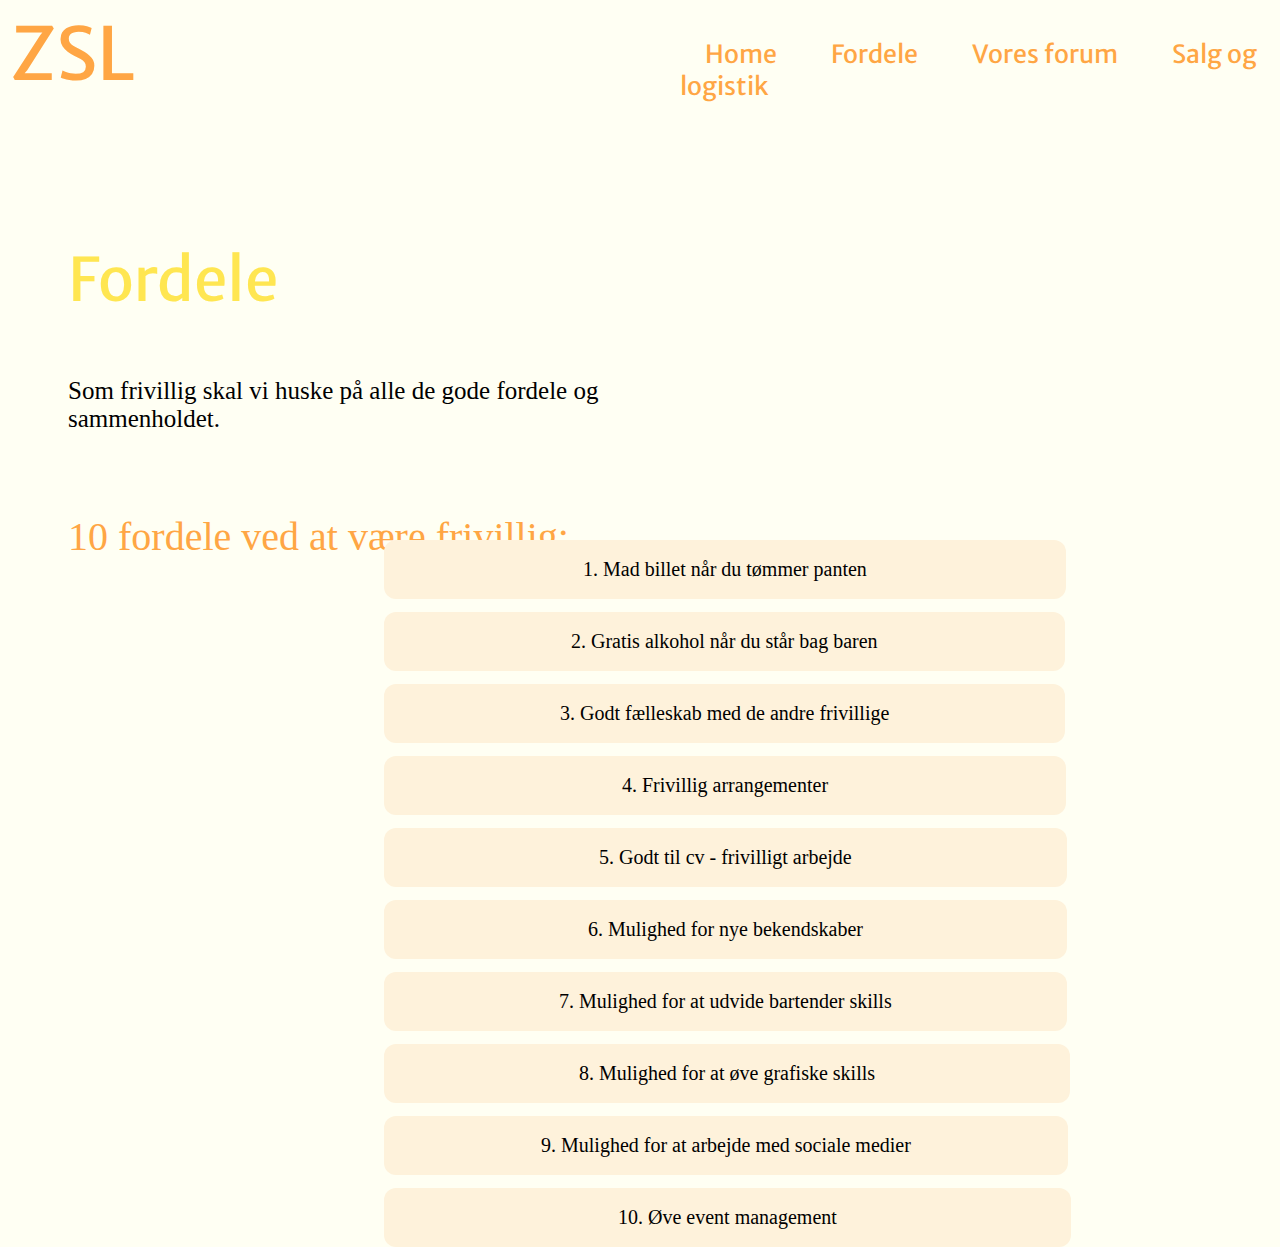
==== fordele.html @ 261a8c9f "Natascha-commit" ====
<!DOCTYPE html>
<html lang="en">
<head>
  <!--dette element definerer tegnsættelse, som der anvendes til at fortolke tegnene på websiden.-->
  <meta charset="UTF-8">
  <!--dette element styrer visningen af websiden på forskellige enheder, så både telefoner, ipads og computere.-->
  <meta name="viewport" >
  <title>fordele</title>
  <!--her linkes der til google fonten som bliver brugt på hjemmesiden-->
  <link href="https://fonts.googleapis.com/css2?family=Italianno&family=Merriweather+Sans&family=Montserrat:ital,wght@0,100..900;1,100..900&display=swap" rel="stylesheet">
  <!--her linkes der til css-->
  <link rel="stylesheet" href="styles.css">
  <!--her linker jeg til javascript-->
  <script src="script.js"></script>
</head>
<body>

<!--her er logoet som er lavet til et link som linker hjem til forsiden og der er lavet et id så den kan styles-->
<!-- der bruges a element som bruges som hyper-link som gør at man kan linke til en webside eller et andet sted i ens hjemmeside
i dette tilfelde bruges det som link til homepage-->
<a id="ZSL" href="index.html">ZSL</a>

<!-- her laves der topnavbar. den får en class så vi kan style den. dette kan ses i stylingen hvor der fx står .topnavn a{-->
<!-- her er der lavet et div tag for at gruppere navbaren så der er mulighed for at style dem sammen (topnav a)-->
<div class="topnav">
  <!--her linket der til en anden side hvorefter der står en navn udfra så man kan genkende dem -->
  <a href="#home">Home</a>
  <a href="fordele.html">Fordele</a>
  <a href="#contact">Vores forum</a>
  <a href="index.html">Salg og logistik</a>
</div>

<div>
<p id="fordele">Fordele</p>

<p id="sammenhold">Som frivillig skal vi huske på alle de gode fordele og sammenholdet.</p>

<p id="være">10 fordele ved at være frivillig:</p>
</div>


<!-- her laves boksene for de 10 fordele.
 de har fået et id så de kan styles -->
<div>
  <a id="et">1. Mad billet når du tømmer panten</a>
  <a id="to">2. Gratis alkohol når du står bag baren</a>
  <a id="tre">3. Godt fælleskab med de andre frivillige</a>
  <a id="fire">4. Frivillig arrangementer</a>
  <a id="fem">5. Godt til cv - frivilligt arbejde</a>
  <a id="seks">6. Mulighed for nye bekendskaber</a>
  <a id="syv">7. Mulighed for at udvide bartender skills</a>
  <a id="otte">8. Mulighed for at øve grafiske skills</a>
  <a id="ni">9. Mulighed for at arbejde med sociale medier</a>
  <a id="ti">10. Øve event management </a>
</div>

</body>
</html>
---- styles.css ----
body{
    background-color: #FFFFF3;
}


/* Her vælger først frave, derefter størrelse, tættere på toppen, længere mod vendtre, fonten fra google,ingen streger rundt om eller under teksten */
#ZSL{
    color: #FFA644;
    background-color: #FFFFF3;
    font-size: 73px;
    margin-left: 3px;
    font-family: "Merriweather Sans", sans-serif;
    text-decoration: none; /*gør at der ikke er streger rund om teksten*/
}


.topnav{
    float: right; /*gør at den rykker sig mod højre*/
    margin-top: 30px;
}


.topnav a{
    color: #FFA644;
    text-decoration: none; /*fjerne stregen under teksten*/
    font-size: 25px;
    padding: 25px; /*gør at der kommer mellemrum mellem teksten*/
    display: inline; /*gør at teksten er ved siden af hinanden istedet for fx en boks/over hinanden */
    font-family: "Merriweather Sans", sans-serif;
}


#salg{
    color: #ffe651;
    font-family: "Merriweather Sans", sans-serif;
    font-size: 50px; /*størrelsen på teksten*/
    padding-left: 60px;
}


#kasse {
    background-color: #FFA644;
    color: white; /*gør teksten hvis*/
    padding: 18px 99px; /*gør kassen højere og breddere */
    font-size: 35px; /*størrelsen på teksten*/
    border-radius: 12px; /*laver runde kanter om knappen*/
    text-decoration: none; /*fjerner streger rundt om teksten*/
    position: absolute; /* Gør at kanppen kan rykke sig væk fra den plads som den stod på */
    top: 30%; /* gør at den rykker jeg 30 % væk fra toppen*/
    left: 40%; /* Centrer knappen  */
    }

#Kvittering {
    background-color: #FFA644;
    color: white; /*gør teksten hvis*/
    padding: 18px 70px; /*gør kassen højere og breddere */
    font-size: 35px; /*størrelsen på teksten*/
    border-radius: 12px; /*laver runde kanter om knappen*/
    text-decoration: none; /*fjerner streger rundt om teksten*/
    position: absolute; /* Gør at kanppen kan rykke sig væk fra den plads som den stod på */
    top: 50%; /* gør at den rykker jeg 30 % væk fra toppen*/
    left: 40%; /* Centrer knappen  */
}


#Status {
    background-color: #FFA644;
    color: white; /*gør teksten hvis*/
    padding: 18px 99px; /*gør kassen højere og breddere */
    font-size: 35px; /*størrelsen på teksten*/
    border-radius: 12px; /*laver runde kanter om knappen*/
    text-decoration: none; /*fjerner streger rundt om teksten*/
    position: absolute; /* Gør at kanppen kan rykke sig væk fra den plads som den stod på */
    top: 70%; /* gør at den rykker jeg 30 % væk fra toppen*/
    left: 40%; /* Centrer knappen  */
}




/*      HER     STARTER    STYLING    FOR    FILEN   KASSE       */

body{
    background-color: #FFFFF3;
}

body{
    display: grid;
    grid-template-columns: 1fr 1fr;
    gap: 5rem;
}
.drinks{
    display: grid;
    grid-template-columns: 0.1fr 0.1fr 0.1fr 0.1fr;
    gap: 0.5rem; /* Afstand mellem knapperne */
    margin-left: 70px;
    margin-top: 4vw;
}
.drinks button{
    width: 10rem;
    height: 7rem;
    background-color: #FEF2DB;

}
.calculator{
    display: grid;
    grid-template-columns: 0.25fr 0.25fr 0.25fr;
    margin-left: 90px;
    margin-top: 6vw;
}
.calculator button{
    width: 7rem;
    height: 7rem;
    background-color: #ffe651;
}
#total{
    display: flex;
    align-items: center;
    font-weight: 700;
    font-size: 2rem;
}






/*      HER     STARTER    STYLING    FOR    FILEN   FORDELE      */

#fordele{
    color: #ffe651;
    font-family: "Merriweather Sans", sans-serif;
    font-size: 60px;/*størrelsen på teksten*/
    padding-left: 60px; /*gør den rykker sig længere mod højre*/
}

#sammenhold{
    font-size: 25px; /*giver teksten størrelse*/
    padding-left: 60px; /*gør den rykker sig længere mod højre*/
}


#være{
    color: #FFA644; /*gør teksten orange*/
    font-size: 40px; /*størrelsen på teksten*/
    padding-left: 60px; /*gør den rykker sig længere mod højre*/
    padding-top: 40px; /*gør teksten rykker sig længere fra toppen*/
}




#et{
    background-color: #fef2db;
    color: black; /*gør teksten hvis*/
    padding: 18px 199px; /*gør kassen højere og breddere */
    font-size: 20px; /*størrelsen på teksten*/
    border-radius: 12px; /*laver runde kanter om knappen*/
    position: absolute; /* Gør at kanppen kan rykke sig væk fra den plads som den stod på */
    top: 60%; /* gør at den rykker jeg 30 % væk fra toppen*/
    left: 30%; /* Centrer knappen  */
}

#to{
    background-color: #FEF2DB;
    color: black; /*gør teksten hvis*/
    padding: 18px 187px; /*gør kassen højere og breddere */
    font-size: 20px; /*størrelsen på teksten*/
    border-radius: 12px; /*laver runde kanter om knappen*/
    position: absolute; /* Gør at kanppen kan rykke sig væk fra den plads som den stod på */
    top: 68%; /* gør at den rykker jeg 30 % væk fra toppen*/
    left: 30%; /* Centrer knappen  */
}

#tre{
    background-color: #FEF2DB;
    color: black; /*gør teksten hvis*/
    padding: 18px 176px; /*gør kassen højere og breddere */
    font-size: 20px; /*størrelsen på teksten*/
    border-radius: 12px; /*laver runde kanter om knappen*/
    position: absolute; /* Gør at kanppen kan rykke sig væk fra den plads som den stod på */
    top: 76%; /* gør at den rykker jeg 30 % væk fra toppen*/
    left: 30%; /* Centrer knappen  */
}

#fire{
    background-color: #FEF2DB;
    color: black; /*gør teksten hvis*/
    padding: 18px 238px; /*gør kassen højere og breddere */
    font-size: 20px; /*størrelsen på teksten*/
    border-radius: 12px; /*laver runde kanter om knappen*/
    position: absolute; /* Gør at kanppen kan rykke sig væk fra den plads som den stod på */
    top: 84%; /* gør at den rykker jeg 30 % væk fra toppen*/
    left: 30%; /* Centrer knappen  */
}

#fem{
    background-color: #FEF2DB;
    color: black; /*gør teksten hvis*/
    padding: 18px 215px; /*gør kassen højere og breddere */
    font-size: 20px; /*størrelsen på teksten*/
    border-radius: 12px; /*laver runde kanter om knappen*/
    position: absolute; /* Gør at kanppen kan rykke sig væk fra den plads som den stod på */
    top: 92%; /* gør at den rykker jeg 30 % væk fra toppen*/
    left: 30%; /* Centrer knappen  */
}

#seks{
    background-color: #FEF2DB;
    color: black; /*gør teksten hvis*/
    padding: 18px 204px; /*gør kassen højere og breddere */
    font-size: 20px; /*størrelsen på teksten*/
    border-radius: 12px; /*laver runde kanter om knappen*/
    position: absolute; /* Gør at kanppen kan rykke sig væk fra den plads som den stod på */
    top: 100%; /* gør at den rykker jeg 30 % væk fra toppen*/
    left: 30%; /* Centrer knappen  */
}

#syv{
    background-color: #FEF2DB;
    color: black; /*gør teksten hvis*/
    padding: 18px 175px; /*gør kassen højere og breddere */
    font-size: 20px; /*størrelsen på teksten*/
    border-radius: 12px; /*laver runde kanter om knappen*/
    position: absolute; /* Gør at kanppen kan rykke sig væk fra den plads som den stod på */
    top: 108%; /* gør at den rykker jeg 30 % væk fra toppen*/
    left: 30%; /* Centrer knappen  */
}

#otte{
    background-color: #FEF2DB;
    color: black; /*gør teksten hvis*/
    padding: 18px 195px; /*gør kassen højere og breddere */
    font-size: 20px; /*størrelsen på teksten*/
    border-radius: 12px; /*laver runde kanter om knappen*/
    position: absolute; /* Gør at kanppen kan rykke sig væk fra den plads som den stod på */
    top: 116%; /* gør at den rykker jeg 30 % væk fra toppen*/
    left: 30%; /* Centrer knappen  */
}

#ni{
    background-color: #FEF2DB;
    color: black; /*gør teksten hvis*/
    padding: 18px 157px; /*gør kassen højere og breddere */
    font-size: 20px; /*størrelsen på teksten*/
    border-radius: 12px; /*laver runde kanter om knappen*/
    position: absolute; /* Gør at kanppen kan rykke sig væk fra den plads som den stod på */
    top: 124%; /* gør at den rykker jeg 30 % væk fra toppen*/
    left: 30%; /* Centrer knappen  */
}

#ti{
    background-color: #FEF2DB;
    color: black; /*gør teksten hvis*/
    padding: 18px 234px; /*gør kassen højere og breddere */
    font-size: 20px; /*størrelsen på teksten*/
    border-radius: 12px; /*laver runde kanter om knappen*/
    position: absolute; /* Gør at kanppen kan rykke sig væk fra den plads som den stod på */
    top: 132%; /* gør at den rykker jeg 30 % væk fra toppen*/
    left: 30%; /* Centrer knappen  */
}
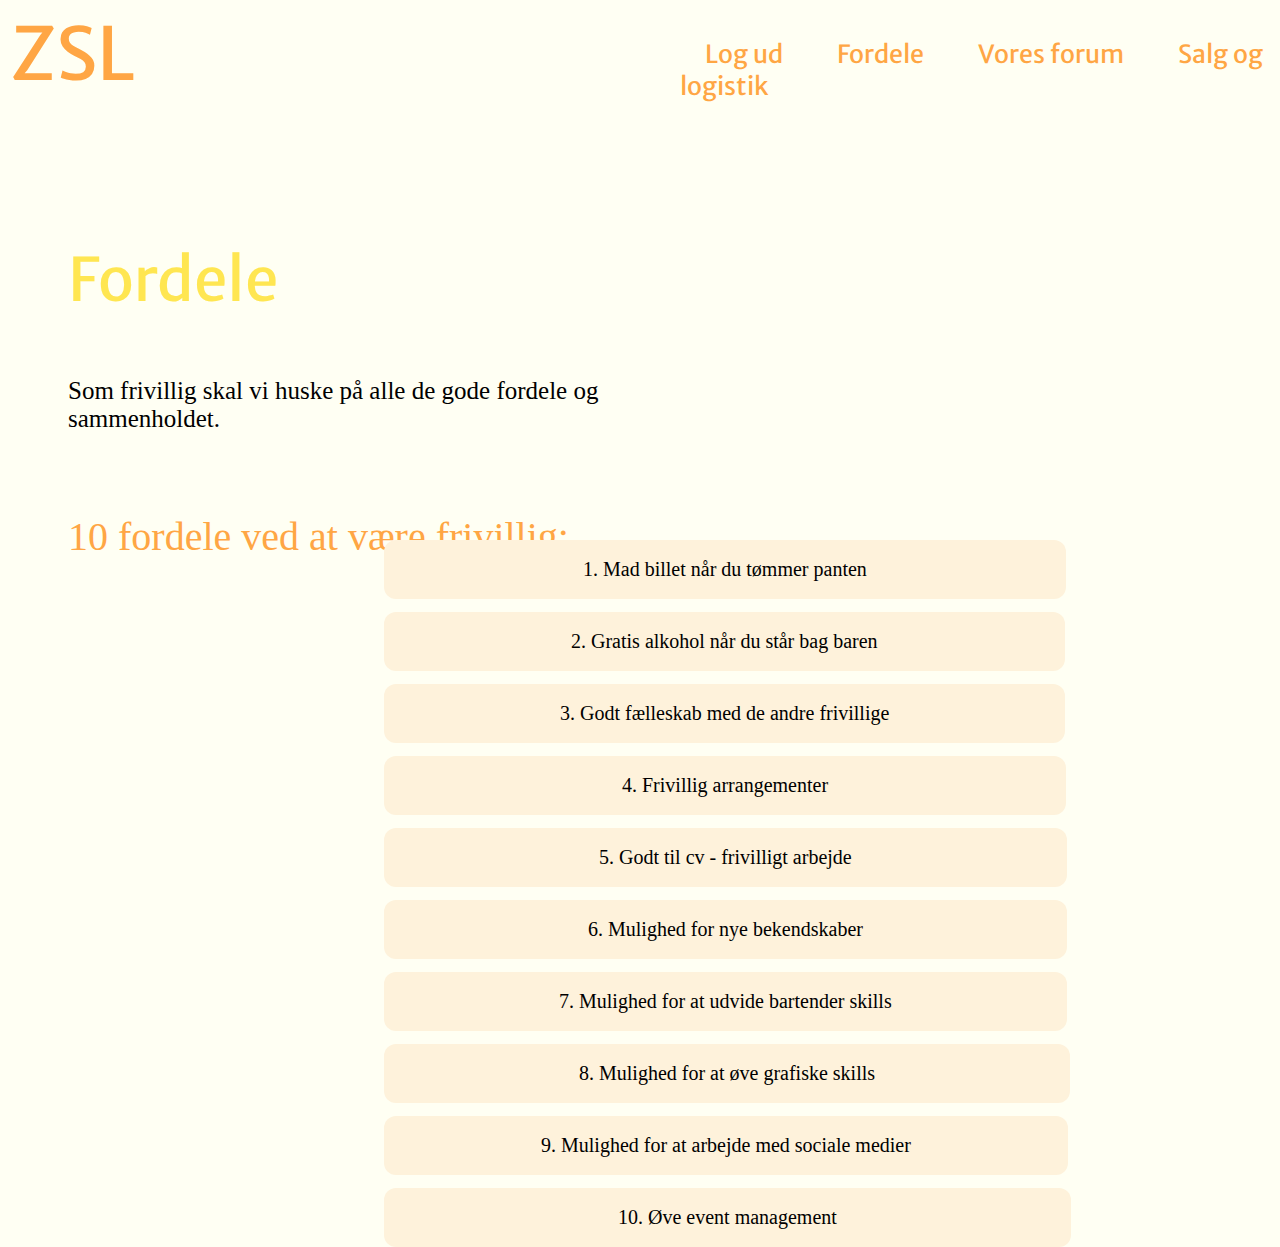
==== commit 6858c5b8: "opdatere login" ====
--- a/fordele.html
+++ b/fordele.html
@@ -18,15 +18,15 @@
 <!--her er logoet som er lavet til et link som linker hjem til forsiden og der er lavet et id så den kan styles-->
 <!-- der bruges a element som bruges som hyper-link som gør at man kan linke til en webside eller et andet sted i ens hjemmeside
 i dette tilfelde bruges det som link til homepage-->
-<a id="ZSL" href="index.html">ZSL</a>
+<a id="ZSL" href="forside.html">ZSL</a>
 
 <!-- her laves der topnavbar. den får en class så vi kan style den. dette kan ses i stylingen hvor der fx står .topnavn a{-->
 <!-- her er der lavet et div tag for at gruppere navbaren så der er mulighed for at style dem sammen (topnav a)-->
 <div class="topnav">
   <!--her linket der til en anden side hvorefter der står en navn udfra så man kan genkende dem -->
-  <a href="#home">Home</a>
+  <a href=""login.html">Log ud</a>
   <a href="fordele.html">Fordele</a>
-  <a href="#contact">Vores forum</a>
+  <a href="student.html">Vores forum</a>
   <a href="index.html">Salg og logistik</a>
 </div>
 
--- a/styles.css
+++ b/styles.css
@@ -99,19 +99,21 @@
 .drinks button{
     width: 10rem;
     height: 7rem;
-    background-color: #FEF2DB;
-
+    background-color: #FFA644;
+    font-size: 20px;
 }
 .calculator{
     display: grid;
     grid-template-columns: 0.25fr 0.25fr 0.25fr;
     margin-left: 90px;
     margin-top: 6vw;
+    
 }
 .calculator button{
     width: 7rem;
     height: 7rem;
     background-color: #ffe651;
+    font-size: 20px;
 }
 #total{
     display: flex;
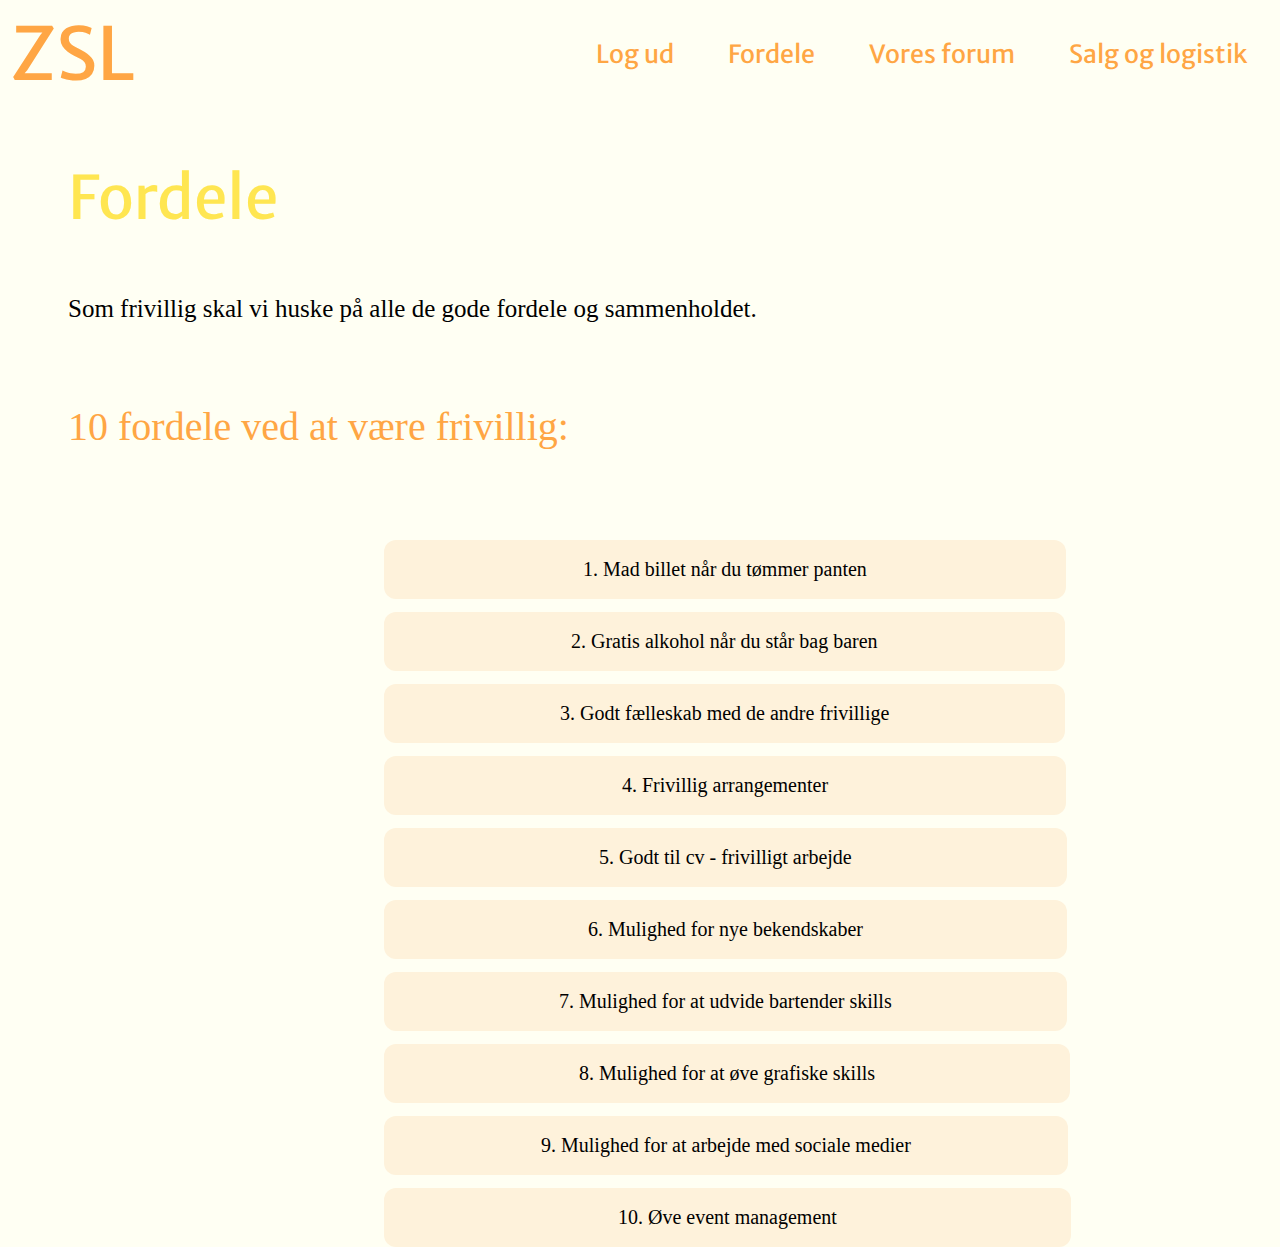
==== commit bf4591c5: "lagt ink i header" ====
--- a/fordele.html
+++ b/fordele.html
@@ -12,6 +12,8 @@
   <link rel="stylesheet" href="styles.css">
   <!--her linker jeg til javascript-->
   <script src="script.js"></script>
+   <!--at fortælle robotter om ikke at indeksere indholdet-->
+  <META NAME="ROBOTS" CONTENT="NOINDEX, NOFOLLOW">
 </head>
 <body>
 
@@ -24,7 +26,7 @@
 <!-- her er der lavet et div tag for at gruppere navbaren så der er mulighed for at style dem sammen (topnav a)-->
 <div class="topnav">
   <!--her linket der til en anden side hvorefter der står en navn udfra så man kan genkende dem -->
-  <a href=""login.html">Log ud</a>
+  <a href="login.html">Log ud</a>
   <a href="fordele.html">Fordele</a>
   <a href="student.html">Vores forum</a>
   <a href="index.html">Salg og logistik</a>
--- a/styles.css
+++ b/styles.css
@@ -84,43 +84,6 @@
     background-color: #FFFFF3;
 }
 
-body{
-    display: grid;
-    grid-template-columns: 1fr 1fr;
-    gap: 5rem;
-}
-.drinks{
-    display: grid;
-    grid-template-columns: 0.1fr 0.1fr 0.1fr 0.1fr;
-    gap: 0.5rem; /* Afstand mellem knapperne */
-    margin-left: 70px;
-    margin-top: 4vw;
-}
-.drinks button{
-    width: 10rem;
-    height: 7rem;
-    background-color: #FFA644;
-    font-size: 20px;
-}
-.calculator{
-    display: grid;
-    grid-template-columns: 0.25fr 0.25fr 0.25fr;
-    margin-left: 90px;
-    margin-top: 6vw;
-    
-}
-.calculator button{
-    width: 7rem;
-    height: 7rem;
-    background-color: #ffe651;
-    font-size: 20px;
-}
-#total{
-    display: flex;
-    align-items: center;
-    font-weight: 700;
-    font-size: 2rem;
-}
 
 
 
